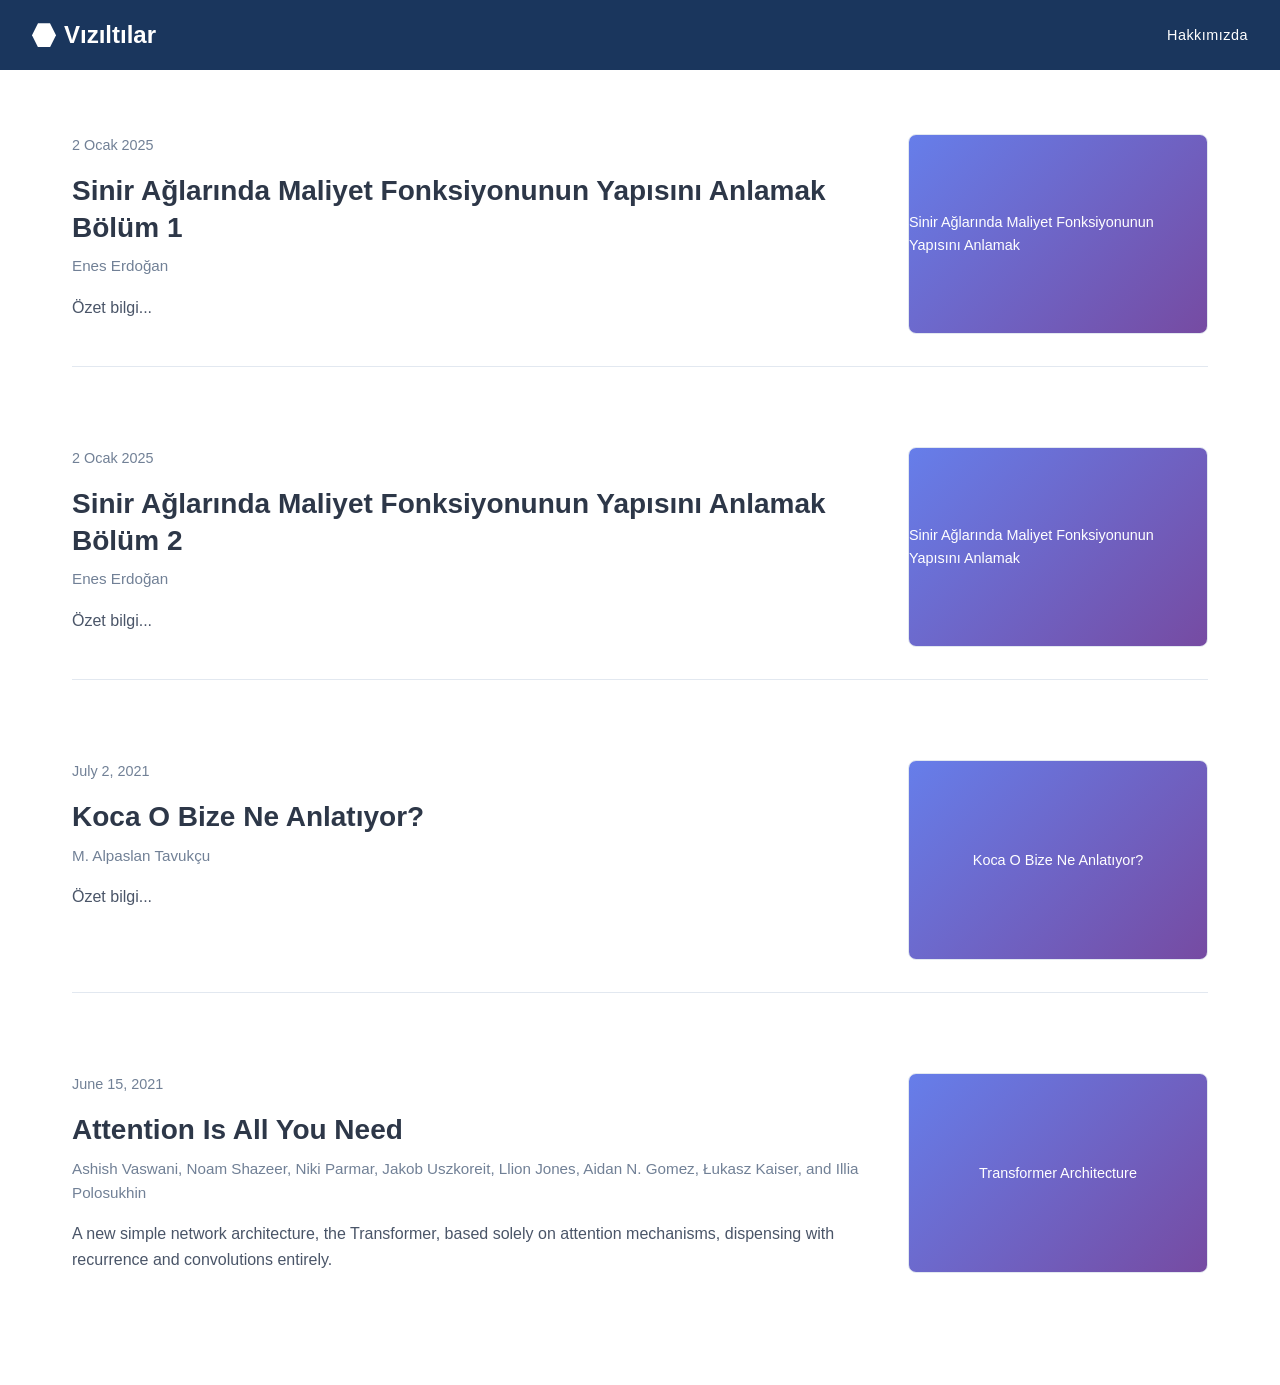
==== index.html @ 7522a8dc "init" ====
<!DOCTYPE html>
<html lang="en">
<head>
    <meta charset="UTF-8">
    <meta name="viewport" content="width=device-width, initial-scale=1.0">
    <title>Vızıltılar - Teknik Blog</title>
    <link rel="stylesheet" href="styles.css">
</head>
<body>
    <!-- Navigation Bar -->
    <nav class="navbar">
        <a href="#" class="logo">
            <div class="logo-icon"></div>
            Vızıltılar
        </a>
        <div class="nav-links">
            <a href="about.html">Hakkımızda</a>
        </div>
    </nav>

    <!-- Main Content -->
    <main class="main-content">
        <!-- Article 1 -->
        <article class="article">
            <a href="articles/ulf-p1-enes/index.html" class="article-link">
                <div class="article-content">
                    <div class="article-meta">
                        <span class="article-date">2 Ocak 2025</span>
                    </div>
                    <h2 class="article-title">Sinir Ağlarında Maliyet Fonksiyonunun Yapısını Anlamak Bölüm 1</h2>
                    <p class="article-authors">Enes Erdoğan</p>
                    <p class="article-summary">Özet bilgi...</p>
                </div>
                <div class="article-image">
                    <div class="image-placeholder">
                        Sinir Ağlarında Maliyet Fonksiyonunun Yapısını Anlamak
                    </div>
                </div>
            </a>
        </article>

        <!-- Article 2 -->
        <article class="article">
            <a href="articles/ulf-p2-enes/index.html" class="article-link">
                <div class="article-content">
                    <div class="article-meta">
                        <span class="article-date">2 Ocak 2025</span>
                    </div>
                    <h2 class="article-title">Sinir Ağlarında Maliyet Fonksiyonunun Yapısını Anlamak Bölüm 2</h2>
                    <p class="article-authors">Enes Erdoğan</p>
                    <p class="article-summary">Özet bilgi...</p>
                </div>
                <div class="article-image">
                    <div class="image-placeholder">
                        Sinir Ağlarında Maliyet Fonksiyonunun Yapısını Anlamak
                    </div>
                </div>
            </a>
        </article>

        <!-- Article 3 -->
        <article class="article">
            <a href="articles/distill-hiatus.html" class="article-link">
                <div class="article-content">
                    <div class="article-meta">
                        <span class="article-date">July 2, 2021</span>
                    </div>
                    <h2 class="article-title">Koca O Bize Ne Anlatıyor?</h2>
                    <p class="article-authors">M. Alpaslan Tavukçu</p>
                    <p class="article-summary">Özet bilgi...</p>
                </div>
                <div class="article-image">
                    <div class="image-placeholder">
                        Koca O Bize Ne Anlatıyor?
                    </div>
                </div>
            </a>
        </article>

        <!-- Additional Sample Articles -->
        <article class="article">
            <a href="articles/attention-is-all-you-need.html" class="article-link">
                <div class="article-content">
                    <div class="article-meta">
                        <span class="article-date">June 15, 2021</span>
                    </div>
                    <h2 class="article-title">Attention Is All You Need</h2>
                    <p class="article-authors">Ashish Vaswani, Noam Shazeer, Niki Parmar, Jakob Uszkoreit, Llion Jones, Aidan N. Gomez, Łukasz Kaiser, and Illia Polosukhin</p>
                    <p class="article-summary">A new simple network architecture, the Transformer, based solely on attention mechanisms, dispensing with recurrence and convolutions entirely.</p>
                </div>
                <div class="article-image">
                    <div class="image-placeholder">
                        Transformer Architecture
                    </div>
                </div>
            </a>
        </article>
    </main>
</body>
</html>
---- styles.css ----
/* Reset and Base Styles */
* {
    margin: 0;
    padding: 0;
    box-sizing: border-box;
}

body {
    font-family: -apple-system, BlinkMacSystemFont, 'Segoe UI', Roboto, Oxygen, Ubuntu, Cantarell, sans-serif;
    line-height: 1.6;
    color: #333;
    background-color: #fff;
}

/* Navigation Bar */
.navbar {
    background-color: #1a365d;
    padding: 1rem 2rem;
    display: flex;
    justify-content: space-between;
    align-items: center;
    position: sticky;
    top: 0;
    z-index: 100;
}

.logo {
    display: flex;
    align-items: center;
    color: white;
    font-size: 1.5rem;
    font-weight: 600;
    text-decoration: none;
}

.logo-icon {
    width: 24px;
    height: 24px;
    background-color: white;
    clip-path: polygon(25% 0%, 75% 0%, 100% 50%, 75% 100%, 25% 100%, 0% 50%);
    margin-right: 0.5rem;
}

.nav-links {
    display: flex;
    gap: 2rem;
}

.nav-links a {
    color: white;
    text-decoration: none;
    font-weight: 500;
    letter-spacing: 0.5px;
    font-size: 0.9rem;
}

.nav-links a:hover {
    opacity: 0.8;
}

.nav-links a.active {
    opacity: 0.8;
    border-bottom: 2px solid white;
}

/* Main Content */
.main-content {
    max-width: 1200px;
    margin: 0 auto;
    padding: 2rem;
}

/* About Page Main Content */
.main-content.about {
    max-width: 1000px;
    padding: 3rem 2rem;
}

/* Article Styles */
.article {
    display: flex;
    margin-bottom: 3rem;
    padding: 2rem 0;
    border-bottom: 1px solid #e2e8f0;
}

.article-link {
    display: flex;
    width: 100%;
    text-decoration: none;
    color: inherit;
}

.article:last-child {
    border-bottom: none;
}

.article-content {
    flex: 1;
    padding-right: 2rem;
}

.article-meta {
    display: flex;
    align-items: center;
    margin-bottom: 1rem;
}

.article-date {
    color: #718096;
    font-size: 0.9rem;
    margin-right: 1rem;
}

.article-tag {
    padding: 0.25rem 0.75rem;
    border-radius: 4px;
    font-size: 0.75rem;
    font-weight: 600;
    text-transform: uppercase;
    letter-spacing: 0.5px;
}

.tag-peer-reviewed {
    background-color: #1a365d;
    color: white;
}

.tag-editorial {
    background-color: #4a5568;
    color: white;
}

.article-title {
    font-size: 1.75rem;
    font-weight: 700;
    color: #2d3748;
    margin-bottom: 0.5rem;
    line-height: 1.3;
}

.article-authors {
    color: #718096;
    font-size: 0.95rem;
    margin-bottom: 1rem;
}

.article-summary {
    color: #4a5568;
    font-size: 1rem;
    line-height: 1.6;
}

.article-image {
    flex: 0 0 300px;
    height: 200px;
    background-color: #f7fafc;
    border: 1px solid #e2e8f0;
    border-radius: 8px;
    display: flex;
    align-items: center;
    justify-content: center;
    color: #a0aec0;
    font-size: 0.9rem;
    overflow: hidden;
}

.article-image img {
    width: 100%;
    height: 100%;
    object-fit: cover;
}

/* Placeholder for images */
.image-placeholder {
    width: 100%;
    height: 100%;
    background: linear-gradient(135deg, #667eea 0%, #764ba2 100%);
    display: flex;
    align-items: center;
    justify-content: center;
    color: white;
    font-weight: 500;
}

/* About Page Styles */
.page-title {
    font-size: 2.5rem;
    font-weight: 700;
    color: #2d3748;
    margin-bottom: 2rem;
    text-align: center;
}

.mission-section {
    margin-bottom: 4rem;
}

.mission-title {
    font-size: 1.8rem;
    font-weight: 600;
    color: #1a365d;
    margin-bottom: 1.5rem;
}

.mission-text {
    font-size: 1.1rem;
    line-height: 1.8;
    color: #4a5568;
    text-align: justify;
}

.team-section {
    margin-bottom: 4rem;
}

.team-title {
    font-size: 1.8rem;
    font-weight: 600;
    color: #1a365d;
    margin-bottom: 2rem;
    text-align: center;
}

.team-grid {
    display: grid;
    grid-template-columns: repeat(auto-fit, minmax(300px, 1fr));
    gap: 2rem;
    margin-top: 2rem;
}

.team-member {
    background-color: #f7fafc;
    padding: 2rem;
    border-radius: 12px;
    border: 1px solid #e2e8f0;
    text-align: center;
    transition: transform 0.2s ease, box-shadow 0.2s ease;
}

.team-member:hover {
    transform: translateY(-2px);
    box-shadow: 0 4px 12px rgba(0, 0, 0, 0.1);
}

.member-photo {
    width: 120px;
    height: 120px;
    border-radius: 50%;
    background: linear-gradient(135deg, #667eea 0%, #764ba2 100%);
    margin: 0 auto 1.5rem;
    display: flex;
    align-items: center;
    justify-content: center;
    color: white;
    font-size: 2rem;
    font-weight: 600;
}

.member-name {
    font-size: 1.3rem;
    font-weight: 600;
    color: #2d3748;
    margin-bottom: 0.5rem;
}

.member-role {
    font-size: 1rem;
    color: #1a365d;
    font-weight: 500;
    margin-bottom: 1rem;
}

.member-bio {
    font-size: 0.95rem;
    color: #4a5568;
    line-height: 1.6;
}

/* Responsive Design */
@media (max-width: 768px) {
    .navbar {
        padding: 1rem;
        flex-direction: column;
        gap: 1rem;
    }

    .nav-links {
        gap: 1.5rem;
    }

    .main-content {
        padding: 1rem;
    }

    .article {
        flex-direction: column;
    }

    .article-content {
        padding-right: 0;
        margin-bottom: 1rem;
    }

    .article-image {
        flex: none;
        width: 100%;
        height: 250px;
    }

    .article-title {
        font-size: 1.5rem;
    }

    .page-title {
        font-size: 2rem;
    }

    .mission-title,
    .team-title {
        font-size: 1.5rem;
    }

    .team-grid {
        grid-template-columns: 1fr;
        gap: 1.5rem;
    }

    .team-member {
        padding: 1.5rem;
    }
}
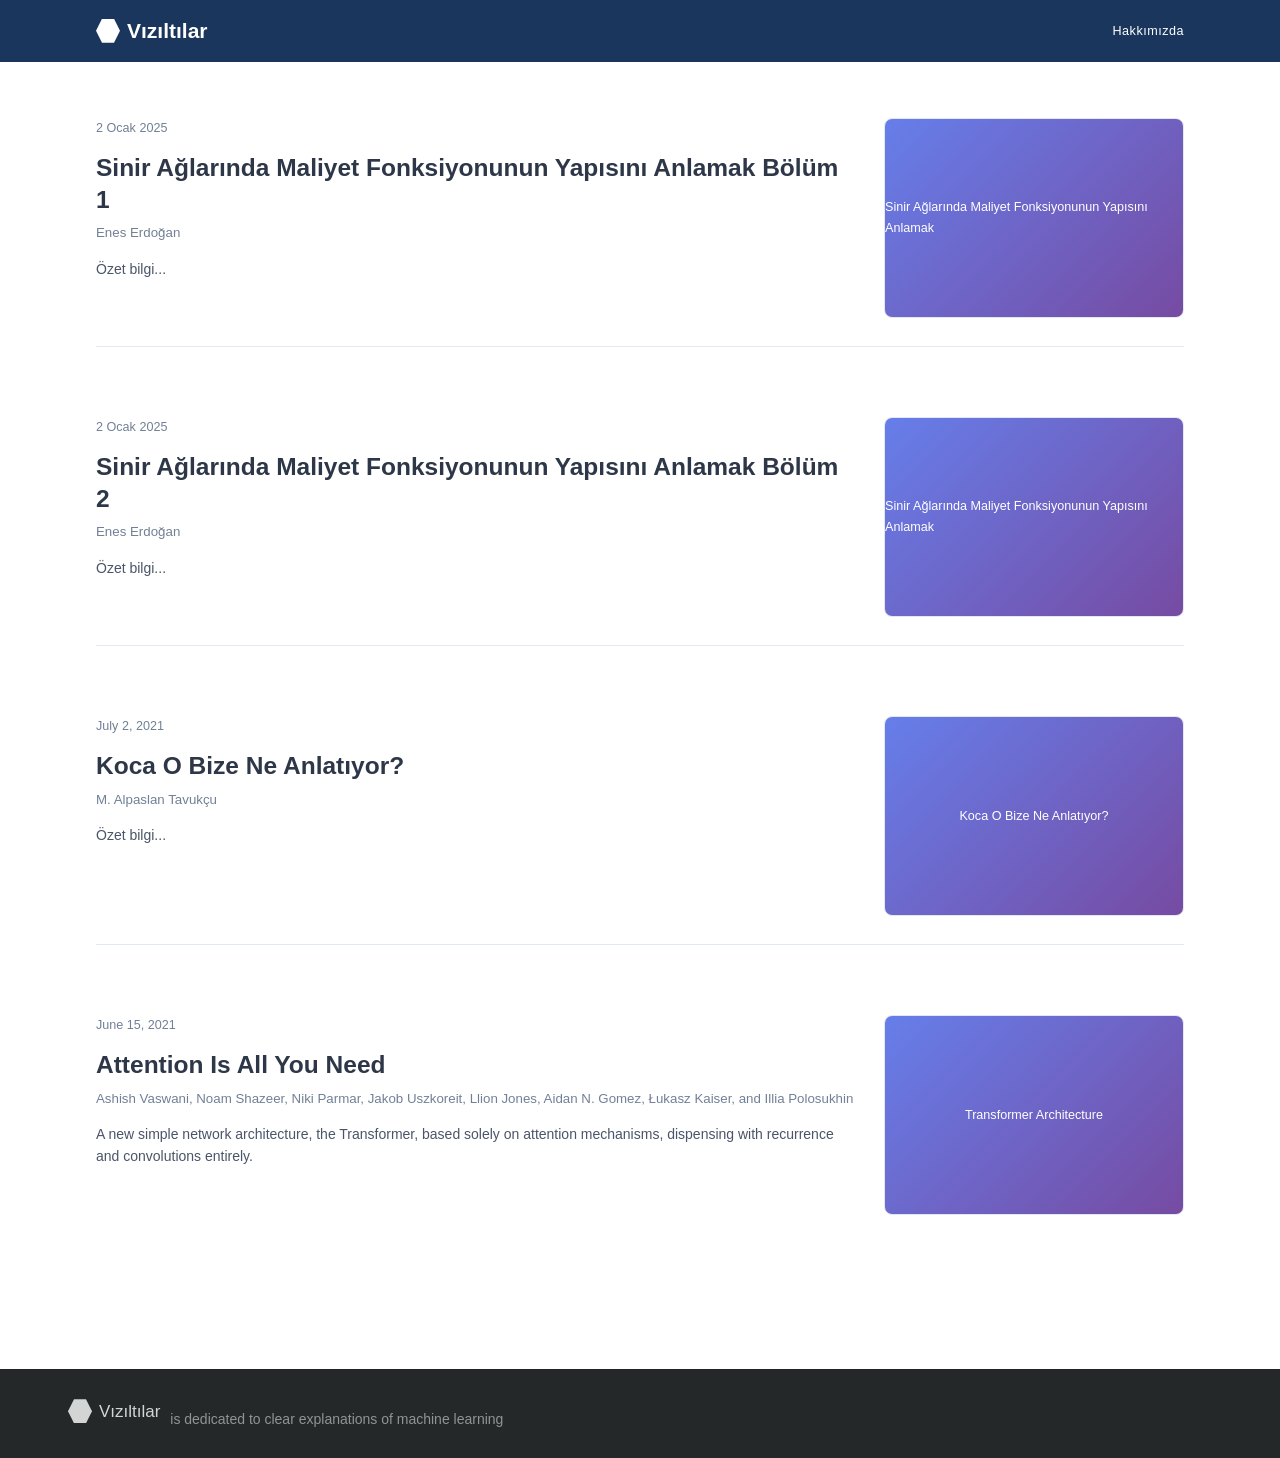
==== commit 1ad9992b: "s1" ====
--- a/index.html
+++ b/index.html
@@ -9,12 +9,14 @@
 <body>
     <!-- Navigation Bar -->
     <nav class="navbar">
-        <a href="#" class="logo">
-            <div class="logo-icon"></div>
-            Vızıltılar
-        </a>
-        <div class="nav-links">
-            <a href="about.html">Hakkımızda</a>
+        <div class="content">
+            <a href="#" class="logo">
+                <div class="logo-icon"></div>
+                Vızıltılar
+            </a>
+            <div class="nav-links">
+                <a href="about.html">Hakkımızda</a>
+            </div>
         </div>
     </nav>
 
@@ -96,5 +98,15 @@
             </a>
         </article>
     </main>
+
+    <!-- Footer -->
+    <footer class="footer">
+        <div class="footer-container">
+            <a href="/" class="logo">
+                <div class="logo-icon"></div>
+                Vızıltılar
+            </a> is dedicated to clear explanations of machine learning
+        </div>
+    </footer>
 </body>
 </html>
--- a/styles.css
+++ b/styles.css
@@ -5,8 +5,13 @@
     box-sizing: border-box;
 }
 
+html {
+    font-size: 14px;
+    line-height: 1.6em;
+}
+
 body {
-    font-family: -apple-system, BlinkMacSystemFont, 'Segoe UI', Roboto, Oxygen, Ubuntu, Cantarell, sans-serif;
+    font-family: -apple-system, BlinkMacSystemFont, "Segoe UI", Roboto, Oxygen, Ubuntu, Cantarell, "Fira Sans", "Droid Sans", "Helvetica Neue", Arial, sans-serif;
     line-height: 1.6;
     color: #333;
     background-color: #fff;
@@ -15,13 +20,22 @@
 /* Navigation Bar */
 .navbar {
     background-color: #1a365d;
-    padding: 1rem 2rem;
-    display: flex;
-    justify-content: space-between;
+    padding: 1rem 0;
+    display: flex;
+    justify-content: center;
     align-items: center;
     position: sticky;
     top: 0;
     z-index: 100;
+}
+
+.navbar .content {
+    display: flex;
+    justify-content: space-between;
+    align-items: center;
+    width: 100%;
+    max-width: 1200px;
+    padding: 0 4rem;
 }
 
 .logo {
@@ -67,13 +81,13 @@
 .main-content {
     max-width: 1200px;
     margin: 0 auto;
-    padding: 2rem;
+    padding: 2rem 4rem;
 }
 
 /* About Page Main Content */
 .main-content.about {
     max-width: 1000px;
-    padding: 3rem 2rem;
+    padding: 3rem 4rem;
 }
 
 /* Article Styles */
@@ -82,6 +96,13 @@
     margin-bottom: 3rem;
     padding: 2rem 0;
     border-bottom: 1px solid #e2e8f0;
+    font-size: 16px;
+}
+
+@media(min-width: 1024px) {
+    .article {
+        font-size: 1.06rem;
+    }
 }
 
 .article-link {
@@ -280,7 +301,11 @@
 /* Responsive Design */
 @media (max-width: 768px) {
     .navbar {
-        padding: 1rem;
+        padding: 1rem 0;
+    }
+    
+    .navbar .content {
+        padding: 0 1rem;
         flex-direction: column;
         gap: 1rem;
     }
@@ -290,7 +315,7 @@
     }
 
     .main-content {
-        padding: 1rem;
+        padding: 1rem 2rem;
     }
 
     .article {
@@ -330,3 +355,56 @@
         padding: 1.5rem;
     }
 }
+
+/* Footer Styles */
+.footer {
+    color: rgba(255, 255, 255, 0.5);
+    font-weight: 300;
+    padding: 2rem 0;
+    border-top: 1px solid rgba(0, 0, 0, 0.1);
+    background-color: hsl(180, 5%, 15%);
+    text-align: left;
+    margin-top: 4rem;
+}
+
+.footer-container {
+    max-width: 1200px;
+    margin: 0 auto;
+    padding: 0 2rem;
+}
+
+.footer .logo {
+    font-size: 17px;
+    font-weight: 200;
+    color: rgba(255, 255, 255, 0.8);
+    text-decoration: none;
+    margin-right: 6px;
+    display: inline-flex;
+    align-items: center;
+}
+
+.footer .logo-icon {
+    width: 24px;
+    height: 24px;
+    background-color: rgba(255, 255, 255, 0.8);
+    clip-path: polygon(25% 0%, 75% 0%, 100% 50%, 75% 100%, 25% 100%, 0% 50%);
+    margin-right: 0.5rem;
+}
+
+.footer .nav {
+    font-size: 0.9em;
+    margin-top: 1.5em;
+}
+
+.footer .nav a {
+    color: rgba(255, 255, 255, 0.8);
+    margin-right: 6px;
+    text-decoration: none;
+}
+
+/* Responsive Footer */
+@media (max-width: 768px) {
+    .footer-container {
+        padding: 0 1rem;
+    }
+}
